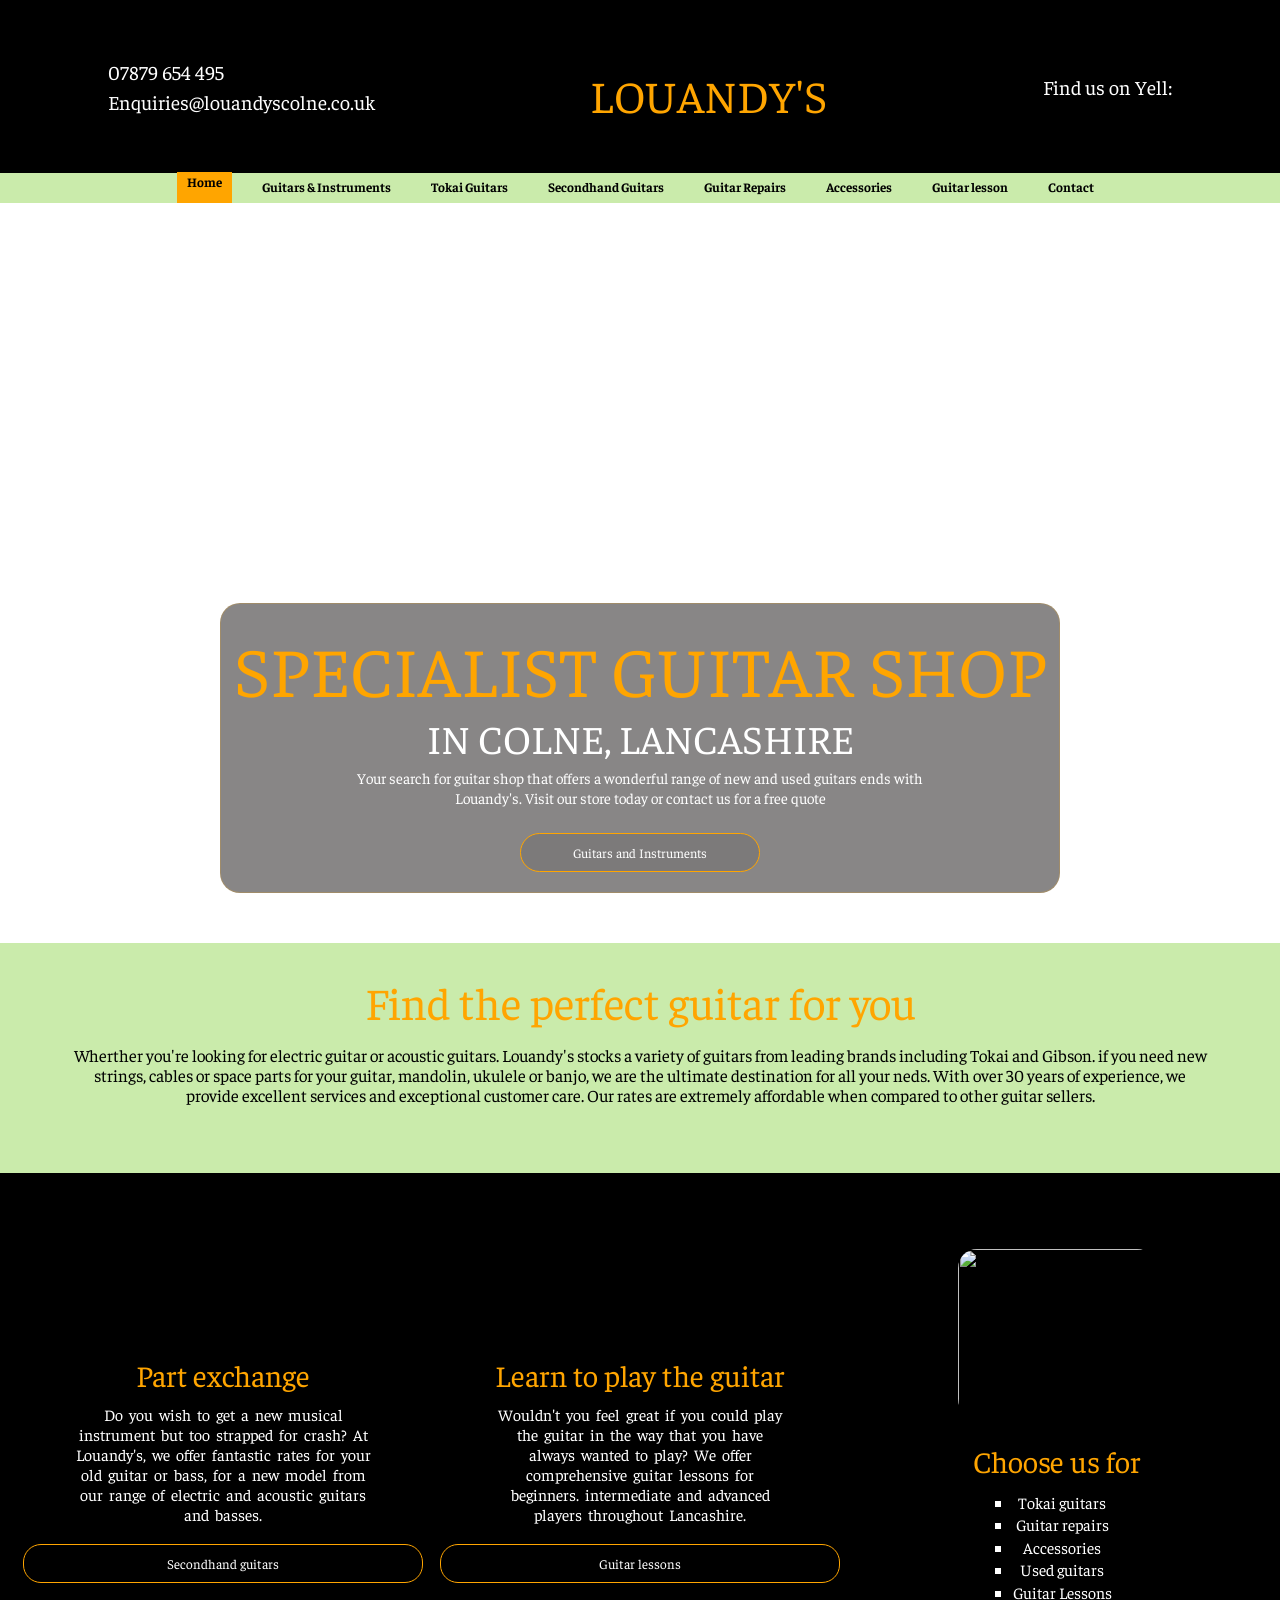
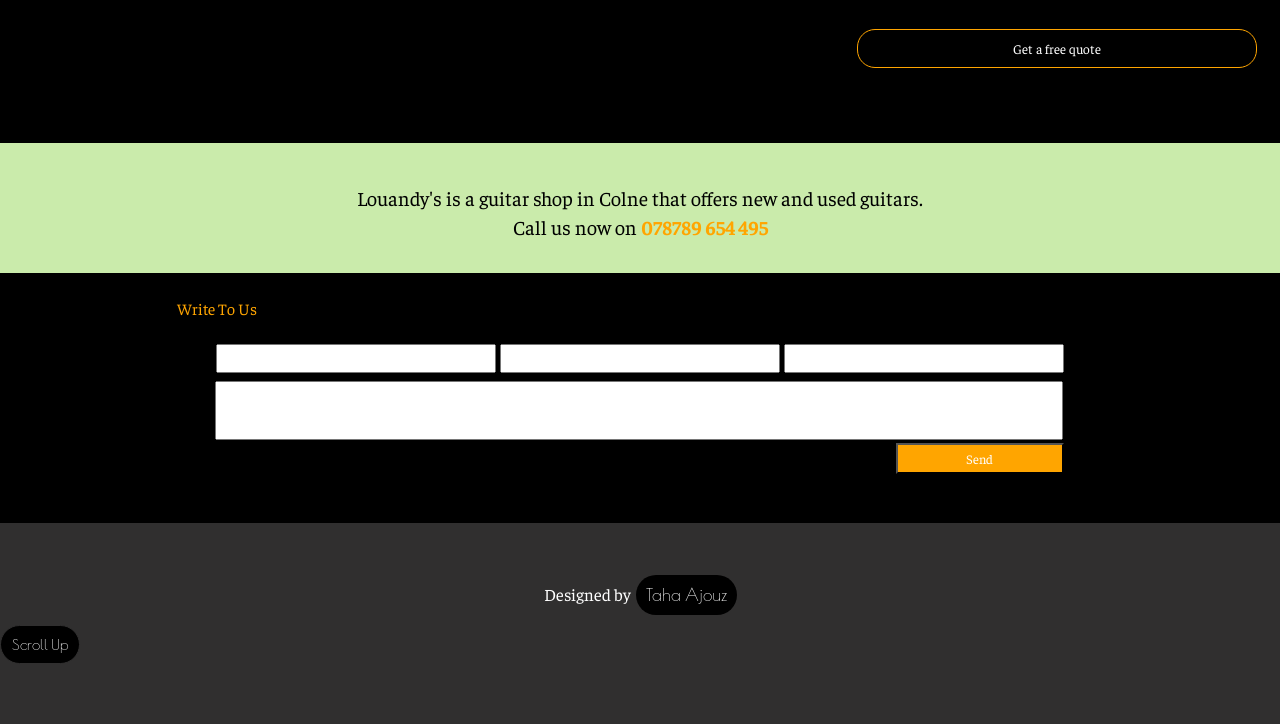
==== Music.html @ bfe5e217 "The main files" ====
<!DOCTYPE html>
<html lang="en">
  <head>
    <meta charset="UTF-8" />
    <meta name="viewport" content="width=device-width, initial-scale=1.0" />
    <title>Music Store</title>
    <link rel="stylesheet" href="Music.css" />
    <link rel="preconnect" href="https://fonts.googleapis.com" />
    <link rel="preconnect" href="https://fonts.gstatic.com" crossorigin />
    <link
      href="https://fonts.googleapis.com/css2?family=Poiret+One&display=swap"
      rel="stylesheet"
    />
    <link rel="preconnect" href="https://fonts.googleapis.com" />
    <link rel="preconnect" href="https://fonts.gstatic.com" crossorigin />
    <link
      href="https://fonts.googleapis.com/css2?family=Faustina:ital,wght@0,300..800;1,300..800&family=Poiret+One&display=swap"
      rel="stylesheet"
    />
    <link rel="preconnect" href="https://fonts.googleapis.com" />
    <link rel="preconnect" href="https://fonts.gstatic.com" crossorigin />
    <link
      href="https://fonts.googleapis.com/css2?family=Faustina:ital,wght@0,300..800;1,300..800&family=Poiret+One&family=Radley:ital@0;1&family=Tinos:ital,wght@0,400;0,700;1,400;1,700&display=swap"
      rel="stylesheet"
    />
    <link rel="preconnect" href="https://fonts.googleapis.com" />
    <link rel="preconnect" href="https://fonts.gstatic.com" crossorigin />
    <link
      href="https://fonts.googleapis.com/css2?family=Faustina:ital,wght@0,300..800;1,300..800&family=Inter:ital,opsz,wght@0,14..32,100..900;1,14..32,100..900&family=Poiret+One&family=Radley:ital@0;1&family=Tinos:ital,wght@0,400;0,700;1,400;1,700&display=swap"
      rel="stylesheet"
    />
    <link rel="preconnect" href="https://fonts.googleapis.com" />
    <link rel="preconnect" href="https://fonts.gstatic.com" crossorigin />
    <link
      href="https://fonts.googleapis.com/css2?family=Faustina:ital,wght@0,300..800;1,300..800&family=Inter:ital,opsz,wght@0,14..32,100..900;1,14..32,100..900&family=Poiret+One&family=Radley:ital@0;1&family=Roboto:ital,wght@0,100..900;1,100..900&family=Tinos:ital,wght@0,400;0,700;1,400;1,700&display=swap"
      rel="stylesheet"
    />
  </head>
  <body id="scroll">
    <header class="project">
      <div class="project__main">
        <p class="project__address">
          07879 654 495<span class="project__address--name"
            >Enquiries@louandyscolne.co.uk</span
          >
        </p>
        <p class="project__main--title">LOUANDY'S</p>
        <img src="Images/vector.jpg" alt="" class="project__imagetit" />

        <div class="project__boxyell">
          <p class="project__yell">Find us on Yell:</p>
          <img src="Images/yell1.jpg" alt="" class="project__imageyell" />
        </div>
      </div>
      <nav class="header">
        <ul class="header__list">
          <div class="header__list--home--color">
            <li class="header__list--home">
              <a href="http://" id="MAIN">Home</a>
            </li>
          </div>
          <li><a href="http://">Guitars & Instruments</a></li>
          <li><a href="http://">Tokai Guitars</a></li>
          <li><a href="http://">Secondhand Guitars</a></li>
          <li><a href="http://">Guitar Repairs</a></li>
          <li><a href="http://">Accessories</a></li>
          <li><a href="http://">Guitar lesson</a></li>
          <li><a href="http://">Contact</a></li>
        </ul>
      </nav>
    </header>
    <main>
      <section>
        <div class="main__details">
          <div class="main__details--back">
            <p class="main__details--tittle">SPECIALIST GUITAR SHOP</p>
            <p class="main__details--tittle2">IN COLNE, LANCASHIRE</p>
            <p class="main__text">
              Your search for guitar shop that offers a wonderful range of new
              and used guitars ends with Louandy's. Visit our store today or
              contact us for a free quote
            </p>
            <button class="main__button">Guitars and Instruments</button>
          </div>
        </div>

        <div class="desc">
          <p class="desc__tittle">Find the perfect guitar for you</p>
          <p class="desc__text">
            Wherther you're looking for electric guitar or acoustic guitars.
            Louandy's stocks a variety of guitars from leading brands including
            Tokai and Gibson. if you need new strings, cables or space parts for
            your guitar, mandolin, ukulele or banjo, we are the ultimate
            destination for all your neds. With over 30 years of experience, we
            provide excellent services and exceptional customer care. Our rates
            are extremely affordable when compared to other guitar sellers.
          </p>
        </div>
        <div class="info">
          <div class="info__cards">
            <div class="info__card1">
              <img src="Images/bb.avif" alt="" class="info__imageb" />
              <p class="info__title">Part exchange</p>
              <p class="info__text">
                Do you wish to get a new musical instrument but too strapped for
                crash? At Louandy's, we offer fantastic rates for your old
                guitar or bass, for a new model from our range of electric and
                acoustic guitars and basses.
              </p>
              <button>Secondhand guitars</button>
            </div>
            <div class="info__card2">
              <img src="Images/card1.png" alt="" class="info__image1" />
              <p class="info__title">Learn to play the guitar</p>
              <p class="info__text">
                Wouldn't you feel great if you could play the guitar in the way
                that you have always wanted to play? We offer comprehensive
                guitar lessons for beginners. intermediate and advanced players
                throughout Lancashire.
              </p>
              <button>Guitar lessons</button>
            </div>
            <div class="info__card3">
              <img src="Images/p.jpg" alt="" class="info__image2" />
              <p class="info__title3">Choose us for</p>
              <ul class="info__list">
                <li>Tokai guitars</li>
                <li>Guitar repairs</li>
                <li>Accessories</li>
                <li>Used guitars</li>
                <li>Guitar Lessons</li>
              </ul>
              <button class="card3but">Get a free quote</button>
            </div>
          </div>
        </div>
        <div class="desc2">
          <p class="desc__text2">
            Louandy's is a guitar shop in Colne that offers new and used
            guitars.<br />Call us now on
            <span class="desc__info2--num">078789 654 495</span>
          </p>
        </div>

        <div class="feedback">
          <p class="feedback__title">Write To Us</p>
          <div class="feedback__container">
            <div class="item input1"><input class="text1" /></div>
            <div class="item input2"><input class="text2" /></div>
            <div class="item input3"><input class="text3" /></div>
            <div class="input4"><input type="text" class="text4" /></div>
            <div class="item input5"><input type="submit" value="Send" /></div>
          </div>
        </div>
      </section>
      <div class="end">
        <footer class="designer">
          Designed by<b class="designer__name">Taha Ajouz</b><br />
          <a href="#scroll" class="scroll">Scroll Up</a>
        </footer>
      </div>
    </main>
  </body>
</html>
---- Music.css ----
* {
  margin: 0;
  padding: 0;
  box-sizing: border-box;
}

html,
body {

  scroll-behavior: smooth;
}

body {
  display: flex;
  flex-direction: column;
}

main {
  flex: 1; /* This pushes the footer down */
}

.project {
  background-color: black;
  color: white;
  width: 100%;
}

.project__main {
  display: flex;
  justify-content: space-around;
  padding: 50px 0px;
  align-items: center;
}
.project__address {
  font-size: 20px;
  font-family: 'Faustina', serif;
}

.project__address--name {
  display: block;
  font-size: 20px;
  margin-top: 5px;
  font-family: 'Faustina', serif;
}
.project__boxyell {
  position: relative;
}
.project__yell {
  font-size: 20px;
  font-family: 'Faustina', serif;
}
.project__imageyell {
  max-width: 50px;
  position: absolute;
  right: 0px;
  top: 20px;
  width: 100%;
}

.project__main--title {
  font-size: 45px;
  color: orange;
  margin-top: 1rem;
  margin-right: 0px;
  padding: 0px;
  font-family: 'Faustina', serif;
}

.header {
  background-color: rgb(202, 235, 171);
  height: 30px;
  width: 100%;
}
.header__list {
  display: flex;
  justify-content: center;
  flex-direction: row;
  gap: 20px;
  list-style-type: none;
  text-align: center;
  align-items: stretch;
}
.header__list li {
  display: flex;
  justify-content: center;
  padding: 5px 10px;
  color: black;
}
.header__list {
  font-size: 15px;
  font-weight: bolder;
  padding: 5px 0px;
  height: 30px;
  font-family: 'Faustina', serif;
  font-weight: 400px;
}

.header__list--home {
  background-color: orange;
  color: black !important ;
  height: 30px;
}
.header__list--home--color {
  margin-block: -5px;
}
.Home {
  margin-top: 4px;
  display: block;
}

.main__details {
  display: flex;
  justify-content: center;
  flex-direction: column;
  color: white;
  font-size: 15px;
  background-image: url(Images/maing1.jpeg);
  background-repeat: no-repeat;
  background-size: cover;
}
.main__details--back {
  background-color: rgba(31, 27, 27, 0.531);
  padding: 20px 0px;
  margin: 100px 430px;
  margin-top: 440px;
  border: 1px solid rgba(255, 166, 0, 0.205);
  border-radius: 20px;
  text-align: center;
}

.main__text {
  font-size: 15px;
  padding: 5px;
  margin: 0px 130px;
  line-height: 20px;
  font-family: 'Faustina', serif;
}
.main__button {
  border: 1px solid orange;
  background-color: hsla(0, 6%, 10%, 0.103);
  padding: 10px 40px;
  max-width: 240px;
  margin-top: 20px;
  color: white;
  cursor: pointer;
  border-radius: 20px;

  font-size: 13px;
}
.main__button:hover {
  background-color: orange;
}
.main__details--tittle {
  color: orange;
  font-size: 70px;
  font-family: 'Faustina', serif;
}

.main__details--tittle2 {
  font-size: 40px;
  font-family: 'Faustina', serif;
}

.desc {
  background-color: rgb(202, 235, 171);
  height: 230px;
  overflow: hidden;
}

.desc__tittle {
  color: orange;
  text-align: center;
  font-size: 45px;
  padding-top: 30px;
  margin-bottom: 5px;
  font-style: normal;
  font-family: 'Faustina', serif;
  font-weight: 400px;
}

.desc__text {
  text-align: center;
  padding: 10px 0px;
  margin: 0px 300px;
  font-size: 17px;
  line-height: 20px;
  font-family: 'Faustina', serif;
}
.project__imagetit {
  position: absolute;
  top: 0;
  width: 100%;
  max-width: 300px;
  margin-top: 20px;
  margin-left: 145px;
}

.info {
  background-color: black;
  height: 500px;
  display: flex;
  justify-content: center;
  align-items: center;
}
.info__cards {
  display: flex;
  justify-content: space-between;
  align-items: center;
  flex-direction: row;
  padding: 0px;
  gap: 0px;
  margin: 0px 0px;
}

.info__image1 {
  width: 200px;
  border: 1px solid;
  border-radius: 20px;
  max-height: 180px;
}
.info__image2 {
  width: 200px;
  border: 1px solid;
  border-radius: 20px;
  height: 171px;
}
.info__imageb {
  width: 200px;
  border: 1px solid;
  border-radius: 20px;
  max-height: 172.95px;
}
.info__imageb:hover {
  animation: shake 0.5s;
}
.info__image:hover {
  animation: shake 0.5s;
}
.info__image1:hover {
  animation: shake 0.5s;
}

.info__image2:hover {
  animation: shake 0.5s;
}
.info__text {
  color: white;
  margin: 0px 60px;
  text-align: center;
  word-spacing: 3px;
  line-height: 20px;
  font-family: 'Faustina', serif;
}

.info__card1 {
  display: flex;
  justify-content: center;
  align-items: center;
  flex-direction: column;
  width: 100%;
  gap: 10px;
  width: 417px;
}
.info__card2 {
  display: flex;
  justify-content: center;
  align-items: center;
  flex-direction: column;
  width: 100%;
  gap: 10px;
  width: 417px;
}

.info__card3 {
  display: flex;
  justify-content: center;
  align-items: center;
  flex-direction: column;
  gap: 10px;
  width: 417px;
  height: 419px;
}

.info__title {
  color: orange;
  text-align: center;
  margin-top: 10px;
  font-size: 30px;
  font-family: 'Faustina', serif;
}
.info__title3 {
  color: orange;
  text-align: center;
  margin-top: 13px;
  font-size: 30px;
  font-family: 'Faustina', serif;
}
.info__list li {
  color: white;
  padding: 0.15px px;
  text-align: center;
  list-style-type: square;
  line-height: 10.6px;
  font-family: 'Faustina', serif;
  margin-left: 10px;
  margin-bottom: 0px;
  margin-top: 5px;
}
ul {
  display: flex;
  justify-content: center;
  flex-direction: column;
  margin: 0px;
  padding: 2px;
  gap: 7px;
  line-height: 10px;
}
button {
  background-color: rgba(0, 0, 0, 0.411);
  border: 1px solid orange;
  color: white;
  width: 400px;
  padding: 10px;
  margin-top: 10px;
  border-radius: 18px;
  cursor: pointer;

  font-family: 'Faustina', serif;
}
button:hover {
  background-color: orange;
}
.card3but {
  margin-top: 20px;
}

.desc2 {
  background-color: rgb(202, 235, 171);
  height: 130px;
  overflow: hidden;
}

.desc__text2 {
  text-align: center;
  padding: 10px 0px;
  margin: 30px 0px;
  overflow: hidden;
  font-size: 20px;
  line-height: 29px;
  font-family: 'Faustina', serif;
}

.desc__info2--num {
  color: orange;
  font-weight: bold;
  font-style: normal;
}

.feedback {
  background-color: black;
  height: 250px;
}

.feedback__title {
  color: orange;
}

.feedback__container {
  display: grid;
  grid-gap: 0px;
  justify-content: center;
  gap: 1px;
}

.item {
  border: 1px solid;
}

.input4 {
  grid-row-start: 2;
  grid-column-start: 1;
  grid-column-end: 4;
  margin-top: 5px;
}
.text4 {
  width: 849px;
  padding: 20px;
}
.text1,
.text2,
.text3 {
  width: 280px;
  padding: 5px;
}
.input5 {
  grid-column-start: 3;
  justify-self: end;
}
input[type='submit'] {
  width: 168.5px;
  background-color: orange;
  color: white;
  padding: 5px 0px;
  font-size: 13px;
  margin-left: 13px;
  font-family: 'Faustina', serif;
  cursor: pointer;
}

.feedback__title {
  padding: 25px 23px;
  text-align: center;
  margin-right: 846px;
  margin-bottom: 0px;
  font-family: 'Faustina', serif;
}

.end {
  background-color: rgb(48, 47, 47);

  height: 100%;
  overflow: hidden;
}

.designer {
  color: white;
  text-align: center;
  padding: 60px 0px;
  font-size: 17px;
  font-family: 'Faustina', serif;
}
.designer__name {
  background-color: black;
  margin-left: 5px;
  border-radius: 20px;
  padding: 10px;
  color: white;
  font-family: 'Poiret One', sans-serif;
  font-weight: lighter;
}

.designer__name:hover {
  background-color: orange;
  color: black;
}

a {
  text-decoration: none;
  color: black;
}

a:hover {
  color: orange;
  animation: shake 0.5s;
}

#MAIN:hover {
  color: black;
}
@keyframes shake {
  0% {
    transform: translateX(0);
  }
  25% {
    transform: translateX(-5px);
  }
  50% {
    transform: translateX(5px);
  }
  75% {
    transform: translateX(-5px);
  }
  100% {
    transform: translateX(0);
  }
}

#MAIN:hover {
  animation: shake 0.5s;
}
.scroll {
  text-align: center;
  border: 1px solid rgb(48, 47, 47) !important;
  width: 80px;
  display: block;
  justify-self: center;
  margin-top: 20px;
  font-size: 15px;
  padding: 10px;
  font-family: 'Poiret One', sans-serif;
  background-color: black;
  cursor: pointer;
  color: white;
  border-radius: 20px;
}
.scroll:hover {
  animation: shakescroll 0.5s;
  color: black;
  background-color: orange;
}
@keyframes shakescroll {
  0% {
    transform: translateX(0);
  }
  25% {
    transform: translateX(-5px);
  }
  50% {
    transform: translateX(5px);
  }
  75% {
    transform: translateX(-5px);
  }
  100% {
    transform: translateX(0);
  }
}
/* 
/* Extra large devices (large desktops, 1280px and smaller) */
@media (max-width: 1280px) {
  .info__cards {
    flex-direction: row;
    display: flex;
    gap: 0px;
    padding: 25px;
  }
  .info {
    height: 100%;
    width: 100%;
    padding: 10px 40px;
    overflow: hidden;
  }

  .main__details--back {
    margin: 0px 220px;
    background-color: rgba(31, 27, 27, 0.531);
    margin-top: 400px;
    margin-bottom: 50px;
  }
  button {
    width: 400px;
  }
  .desc__text {
    margin: 0px 68px;
  }
  .header__list {
    font-size: 13px;
  }
  .info__card3 {
    height: 500px;
  }
  .feedback__container {
    gap: 2px;
  }
  .text4 {
    width: 848px;
  }
  .header__list {
    padding: 4px 0px;
  }
  .header__list--home {
    height: 31px;
    margin-block: 0px;
  }
  #MAIN {
    margin-block: 0px;
  }
}

/* Large devices (desktops, 992px and up) */
@media (min-width: 992px) and (max-width: 1199.98px) {
  .info__cards {
    flex-direction: row;
    display: flex;
    gap: 20px;
    padding: 25px;
  }
  .info {
    height: 100%;
    width: 100%;
    padding: 10px 40px;
    overflow: hidden;
  }
  button {
    width: 300px;
  }
  .info__card1 {
    width: 300px;
    gap: 4px;
  }
  .info__card2 {
    width: 300px;
    gap: 4px;
  }

  .info__card3 {
    width: 300px;
  }
  .info__list li {
    margin: 1px 0px;
  }
  .info__text {
    margin: 0px 0px;
  }

  .card3but {
    margin-top: 12px;
  }

  ul {
    gap: 8px;
  }
  .desc {
    height: 218px;
    margin-top: -150px;
  }
  .desc__text {
    margin: 17px 38px;
    font-size: 15px;
  }
  .desc__tittle {
    font-size: 29px;
  }
  .main__details--back {
    margin: 218px 147px;
    margin-top: 317px;
  }
  .main__details--tittle {
    font-size: 50px;
  }
  .header__list {
    font-size: 11px;
    gap: 8px;
  }
}

/* Medium devices (tablets, 768px and up) */
@media (min-width: 768px) and (max-width: 991.98px) {
  .header__list {
    font-size: 8px;
  }
  .text1,
  .text2,
  .text3 {
    width: 220px;
  }
  .text4 {
    width: 665px;
  }
  .main__details--back {
    margin: 0px 20px;
    background-color: rgba(31, 27, 27, 0.531);
    margin-top: 400px;
    margin-bottom: 50px;
  }

  .main__details--tittle {
    font-size: 50px;
  }
  .main__details--tittle2 {
    font-size: 30px;
  }
  .feedback__title {
    margin-right: 630px;
  }
  .feedback__container {
    gap: 0px;
    margin: 0px;
    padding: 0px 190px;
  }
  .info__cards {
    flex-direction: row;
    display: flex;
    gap: 0px;
    padding: 65px 0px;
  }
  .info {
    height: 100%;
    width: 100%;
    padding: 5px 40px;
    overflow: hidden;
  }
  button {
    width: 226px;
  }
  .info__card1,
  .info__card2 {
    width: 250px;
    height: 0px;
    gap: 8px;
  }
  .info__card3 {
    max-width: 250px;
    gap: 8px;
    height: auto;
  }
  .info__text {
    font-size: 12px;
    margin: 0px 25px;
  }
  .info__title {
    font-size: 25px;
  }
  .desc__text {
    margin: 0px 50px;
  }
  .desc__tittle {
    font-size: 35px;
  }
  .info__list {
    font-size: 12px;
  }
  .desc__text2 {
    font-size: 17px;
  }
  .info__image {
    width: 160px;
    height: 140px;
  }

  .info__list {
    padding: 0px;
    margin-bottom: 10px;
  }
  button {
    font-size: 13px;
  }
  .header__list {
    gap: 0px;
    font-size: 8px;
    padding: 8px 0px;
  }
  li {
    margin-top: -3px;
  }

  .project__main--title {
    font-size: 35px;
  }

  .project__address--name {
    font-size: 14px;
  }
  .project__address {
    font-size: 20px;
  }
  .project__yell {
    font-size: 15px;
  }
  .project__main {
    padding: 30px 0px;
  }
  .project__imagetit {
    margin-right: 60px;
    max-width: 230px;
  }
  .header {
    padding: 0px 0px;
    height: 25px;
  }
  .header__list--home {
    height: 25px;
    margin-block: -8px;
  }
  .header__list--home--color {
    margin-block: 0px;
  }
}

/* Small devices (landscape phones, 576px and up) */
@media (min-width: 576px) and (max-width: 767.98px) {
  .header__list {
    font-size: 10px;
  }
  .text1,
  .text2,
  .text3 {
    width: 150px;
  }
  .text4 {
    width: 465px;
    padding: 29px;
  }
  .main__details--back {
    margin: 0px 20px;
    background-color: rgba(31, 27, 27, 0.531);
    margin-top: 300px;
    margin-bottom: 50px;
  }

  .main__details--tittle {
    font-size: 40px;
  }
  .main__details--tittle2 {
    font-size: 30px;
  }
  .main__details {
    margin: 0px 0px;
  }
  .feedback__title {
    margin-right: 440px;
  }
  .feedback__container {
    gap: 5px;
    margin: 0px 0px;
    padding: 5px 0px;
    width: 100%;
    justify-self: center;
  }
  .header__list {
    font-size: 3px;
  }
  .info__cards {
    flex-direction: column;
    gap: 20px;
  }
  input[type='submit'] {
    width: 151px;
    margin: 5px 0px;
    justify-self: end;
  }
  .desc__text2 {
    font-size: 16px;
  }
  .desc__text {
    font-size: 13px;
    margin: 0px 17px;
  }
  .desc__tittle {
    font-size: 28px;
  }
  .main__text {
    font-size: 11px;
    margin: 0px 10px;
  }
  .header__list {
    font-size: 8px;
    gap: 0px;
  }
  .project__address--name {
    font-size: 13px;
  }
  .project__address {
    font-size: 17px;
  }
  .project__main--title {
    font-size: 30px;
  }
  .project__imagetit {
    width: 200px;
    margin-right: 90px;
    margin-top: 40px;
  }
  .project__yell {
    font-size: 17px;
  }
  .header {
    height: 20px;
  }

  .header__list--home {
    height: 20px;
  }

  .designer {
    font-size: 15px;
  }
  .designer__name {
    font-size: 18px;
  }
}

/* Extra small devices (phones, less than 576px) */
@media (max-width: 575.98px) {
  .text1,
  .text2,
  .text3 {
    width: 100px;
    padding: 2px;
  }
  .text4 {
    width: 304px;
    padding: 12px;
  }
  .feedback__container {
    gap: 0px;
    margin: 0px 0px;
    padding: 0px 0px;
    width: 100%;
    justify-self: center;
  }
  input[type='submit'] {
    width: 101px;
    margin: 5px 0px;
    justify-self: end;
    padding: 2px 0px;
  }
  .feedback__title {
    margin-right: 290px;
    font-size: 12px;
  }
  .info__cards {
    flex-direction: column;
    gap: 55px;
  }
  .desc {
    margin-bottom: -70px;
    padding: 0px;
    margin-top: -2px;
  }
  .desc__tittle {
    font-size: 18px;
    margin-bottom: 0px;
    margin-top: -8px;
  }
  .desc__text {
    font-size: 8px;
    margin: 0px 53px;
    line-height: 12px;
  }
  .desc__text2 {
    font-size: 9px;
    line-height: 16px;
  }
  .main__details--tittle {
    font-size: 20px;
  }
  .main__text {
    margin-left: 55px;
    margin-right: 55px;
    font-size: 7px;
    padding: 0px;
    line-height: 10px;
    margin-top: 10px;
    margin-bottom: 10px;
  }
  .main__details--tittle2 {
    font-size: 16px;
  }
  .main__details--back {
    margin: 250px 29px;
    margin-bottom: 22px;
    padding: 25px;
  }

  button {
    width: fit-content;
    font-size: 8px;
  }

  .project__address--name {
    font-size: 1px;
  }
  .project__imagetit {
    width: 20px;
  }
  .main__button {
    margin-top: 8px;
    width: fit-content;
  }
  .header {
    height: 15px;
  }
  .header__list {
    font-size: 4px;
    gap: 0px;
    margin-bottom: -10px;
    padding: 0px 0px;
  }

  .header__list--home {
    height: 15px;
    margin-block: -10px;
  }
  .info__card3 {
    height: 100%;
    gap: 0px;
  }
  li {
    padding: 1px;
  }
  .info__card1 {
    gap: 3px;
  }

  .info__image1,
  .info__image2,
  .info__imageb {
    width: 150px;
    height: auto;
  }
  .desc2 {
    height: 96px;
    padding-bottom: 0px;
  }
  .desc__text2 {
    margin-top: 20px;
  }
  .info__text {
    font-size: 0.6rem;
    line-height: 15px;
  }
  .info__list {
    font-size: 0.8rem;
    gap: 2px;
  }
  .main__button {
    font-size: 8px;
  }

  button {
    width: 190px;
  }
  .designer {
    font-size: 14px;
  }
  .designer__name {
    font-size: 17px;
  }
  .scroll {
    font-size: 15px;
  }
  .project__main--title {
    font-size: 15px;
  }
  .project__address {
    font-size: 7px;
  }
  .project__address--name {
    font-size: 7px;
  }
  .project__main {
    padding: 19px 0px;
  }
  .project__imageyell {
    width: 19px;
    margin-top: -7px;
  }
  .project__yell {
    font-size: 8px;
  }
  .project__imagetit {
    width: 109px;
    margin-right: 109px;
    margin-bottom: 2230px;
  }
  .header__list li {
    padding: 3px 5px;
  }
  .header__list--home--color {
    margin-block: 10px;
  }
  .Home {
    margin: 0px 0px;
  }
  .feedback__title {
    padding: 20px 0px;
    margin-right: 270px;
  }
  .feedback__container {
    padding: 0px 0px;
  }
  .feedback {
    height: 200px;
  }

  .designer__name {
    font-size: 15px;
  }
  .designer {
    font-size: 12px;
  }
  .scroll {
    font-size: 13px;
  }
  #MAIN {
    margin-block: 0px;
  }
}

@media (min-width: 900px) and (max-width: 950px) and (min-height: 1300px) and (max-height: 1400px) {
  /* Styles for Surface Pro 7 in portrait */
  .header__list {
    font-size: 10px;
    padding: 6px 0px;
  }
  #MAIN {
    margin-block: 0px;
  }
  .header__list--home {
    margin-block: -6px;
  }
  .main__details--back {
    margin-left: 200px;
    margin-right: 200px;
  }
  .main__details--tittle {
    font-size: 40px;
  }
  .main__text {
    margin: 10px 10px;
  }
  .main__button {
    font-size: 12px;
  }
}

@media (min-width: 910px) and (max-width: 920px) and (min-height: 412px) and (max-height: 415px) {
  .main__details--back {
    margin-right: 200px;
    margin-left: 200px;
  }
  .main__details--tittle {
    font-size: 35px;
  }
  .main__text {
    margin: 10px 19px;
  }
  .main__button {
    font-size: 10px;
  }
}
@media (min-width: 882px) and (max-width: 8810px) and (min-height: 344px) and (max-height: 350px) {
  .main__text {
    margin: 0px 80px;
    font-size: 11px;
  }
  .main__details--back {
    margin-left: 200px;
    margin-right: 200px;
  }
  .main__details--tittle {
    font-size: 36px;
  }
  .main__details--tittle2 {
    font-size: 24px;
  }
  .main__button {
    font-size: 10px;
  }
  .header__list {
    padding: 5px 0px;
  }
  .desc__text {
    font-size: 10px;
    margin: 0px 155px;
  }
  .header__list--home {
    margin-block: -5px;
  }
  #MAIN {
    margin-block: -2px;
  }
}
@media (min-width: 829px) and (max-width: 830px) {
  .main__text {
    margin-left: 25px;
    margin-right: 25px;
    font-size: 10px;
  }
  .main__details--back {
    margin-left: 155px;
    margin-right: 155px;
  }
  .main__details--tittle {
    font-size: 36px;
  }
  .main__button {
    font-size: 10px;
  }
  .header__list {
    padding: 5px 0px;
  }
  .header__list--home {
    margin-block: -5px;
  }
  #MAIN {
    margin-block: -2px;
  }
  .desc__text {
    font-size: 13px;
  }
  .desc__tittle {
    font-size: 23px;
  }
}

@media (min-width: 540px) and (max-width: 545px) {
  .header__list {
    font-size: 6px;
  }
  .main__details--back {
    margin-right: 100px;
    margin-left: 100px;
  }
  .main__details--tittle {
    font-size: 23px;
    margin-bottom: 3px;
  }
  .text1,
  .text2,
  .text3 {
    width: 143px;
  }
  .text4 {
    width: 435px;
  }
  .feedback__title {
    margin-right: 418px;
  }
  .desc__text2 {
    font-size: 13px;
  }
}
@media screen and (min-width: 1366px) and (max-width: 1366px) and (min-height: 1024px) {
  .main__details--tittle {
    font-size: medium;
  }
}
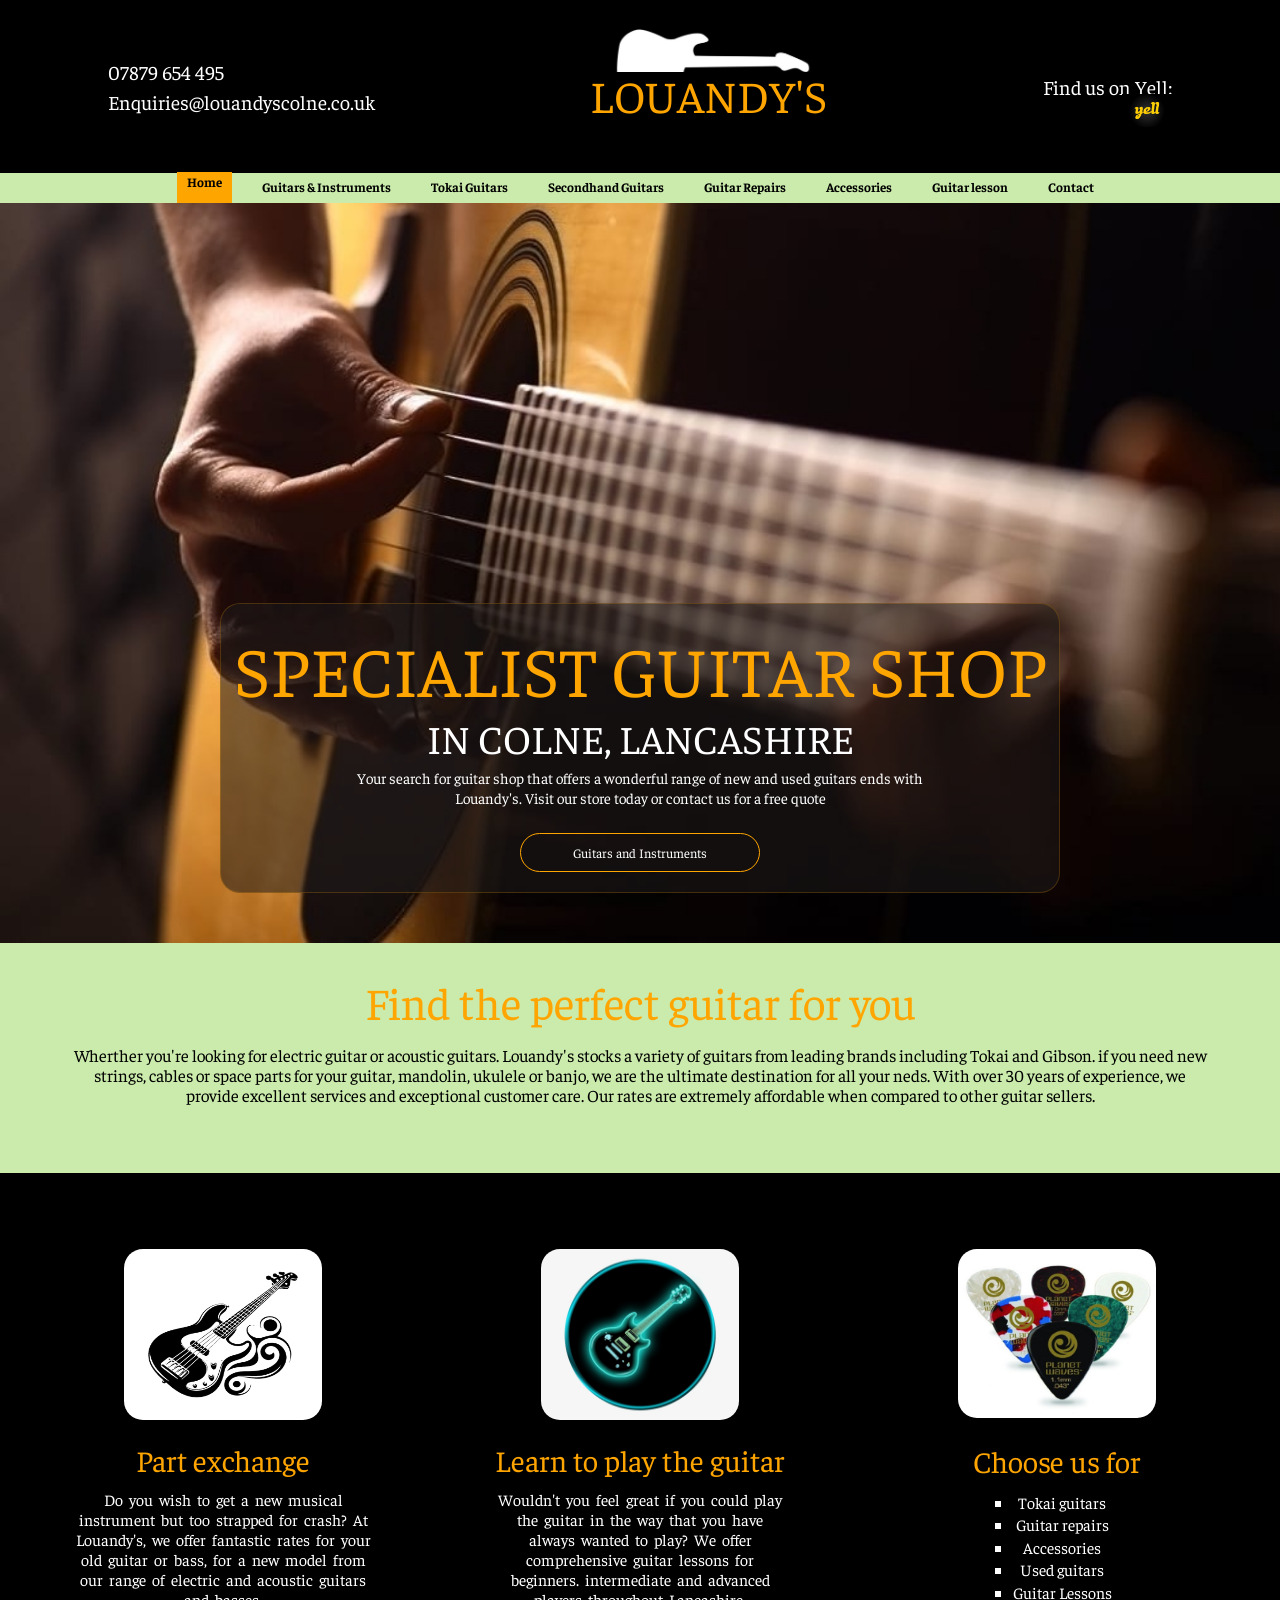
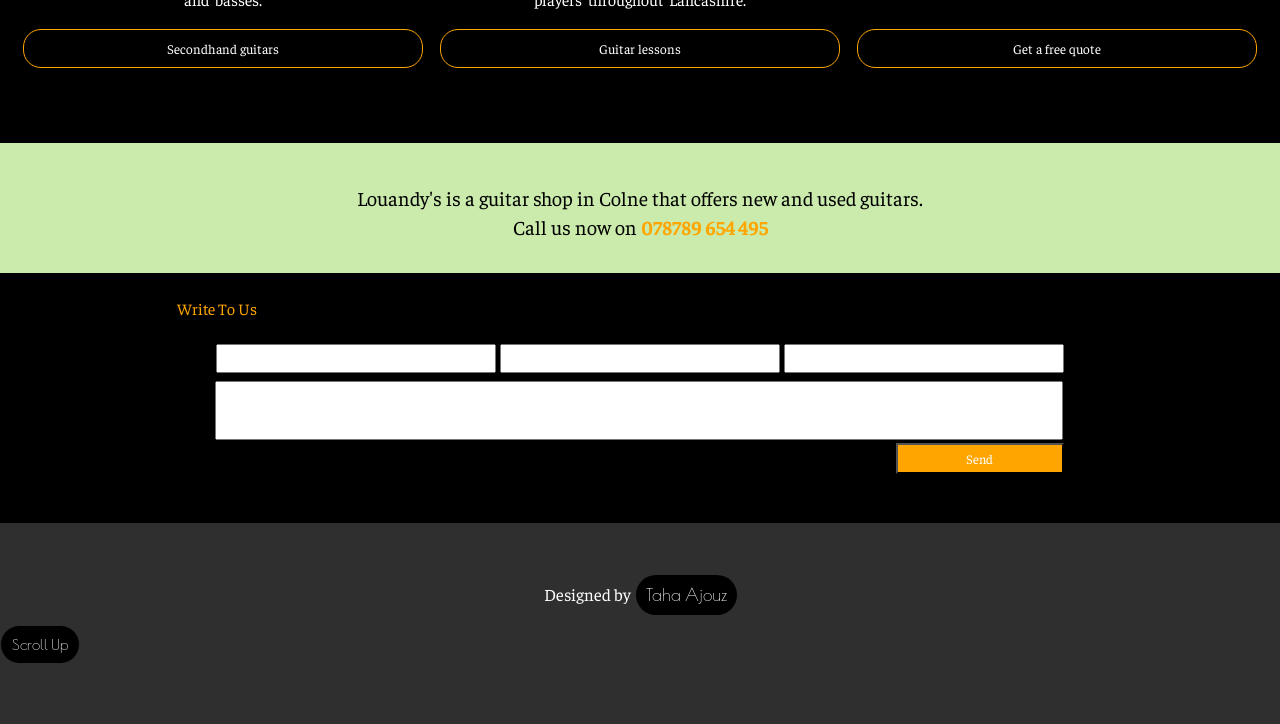
==== commit 47a6c0ed: "Adding pics and modifying some code in html and css" ====
--- a/Music.html
+++ b/Music.html
@@ -44,12 +44,13 @@
             >Enquiries@louandyscolne.co.uk</span
           >
         </p>
+        <img src="electric-guitar-it-is-white-icon-vector.jpg" alt="" class="project__imagetit" />
         <p class="project__main--title">LOUANDY'S</p>
-        <img src="Images/vector.jpg" alt="" class="project__imagetit" />
+  
 
         <div class="project__boxyell">
           <p class="project__yell">Find us on Yell:</p>
-          <img src="Images/yell1.jpg" alt="" class="project__imageyell" />
+          <img src="yell1.jpg" alt="" class="project__imageyell" />
         </div>
       </div>
       <nav class="header">
@@ -99,7 +100,7 @@
         <div class="info">
           <div class="info__cards">
             <div class="info__card1">
-              <img src="Images/bb.avif" alt="" class="info__imageb" />
+              <img src="bass.jpg" alt="" class="info__imageb" />
               <p class="info__title">Part exchange</p>
               <p class="info__text">
                 Do you wish to get a new musical instrument but too strapped for
@@ -110,7 +111,7 @@
               <button>Secondhand guitars</button>
             </div>
             <div class="info__card2">
-              <img src="Images/card1.png" alt="" class="info__image1" />
+              <img src="guitar.png" alt="" class="info__image1" />
               <p class="info__title">Learn to play the guitar</p>
               <p class="info__text">
                 Wouldn't you feel great if you could play the guitar in the way
@@ -121,7 +122,7 @@
               <button>Guitar lessons</button>
             </div>
             <div class="info__card3">
-              <img src="Images/p.jpg" alt="" class="info__image2" />
+              <img src="picks.jpg" alt="" class="info__image2" />
               <p class="info__title3">Choose us for</p>
               <ul class="info__list">
                 <li>Tokai guitars</li>
--- a/Music.css
+++ b/Music.css
@@ -6,7 +6,6 @@
 
 html,
 body {
-
   scroll-behavior: smooth;
 }
 
@@ -114,7 +113,7 @@
   flex-direction: column;
   color: white;
   font-size: 15px;
-  background-image: url(Images/maing1.jpeg);
+  background-image: url(Guii.jpeg);
   background-repeat: no-repeat;
   background-size: cover;
 }
@@ -188,9 +187,9 @@
 }
 .project__imagetit {
   position: absolute;
-  top: 0;
+  top: 1%;
   width: 100%;
-  max-width: 300px;
+  max-width: 230px;
   margin-top: 20px;
   margin-left: 145px;
 }
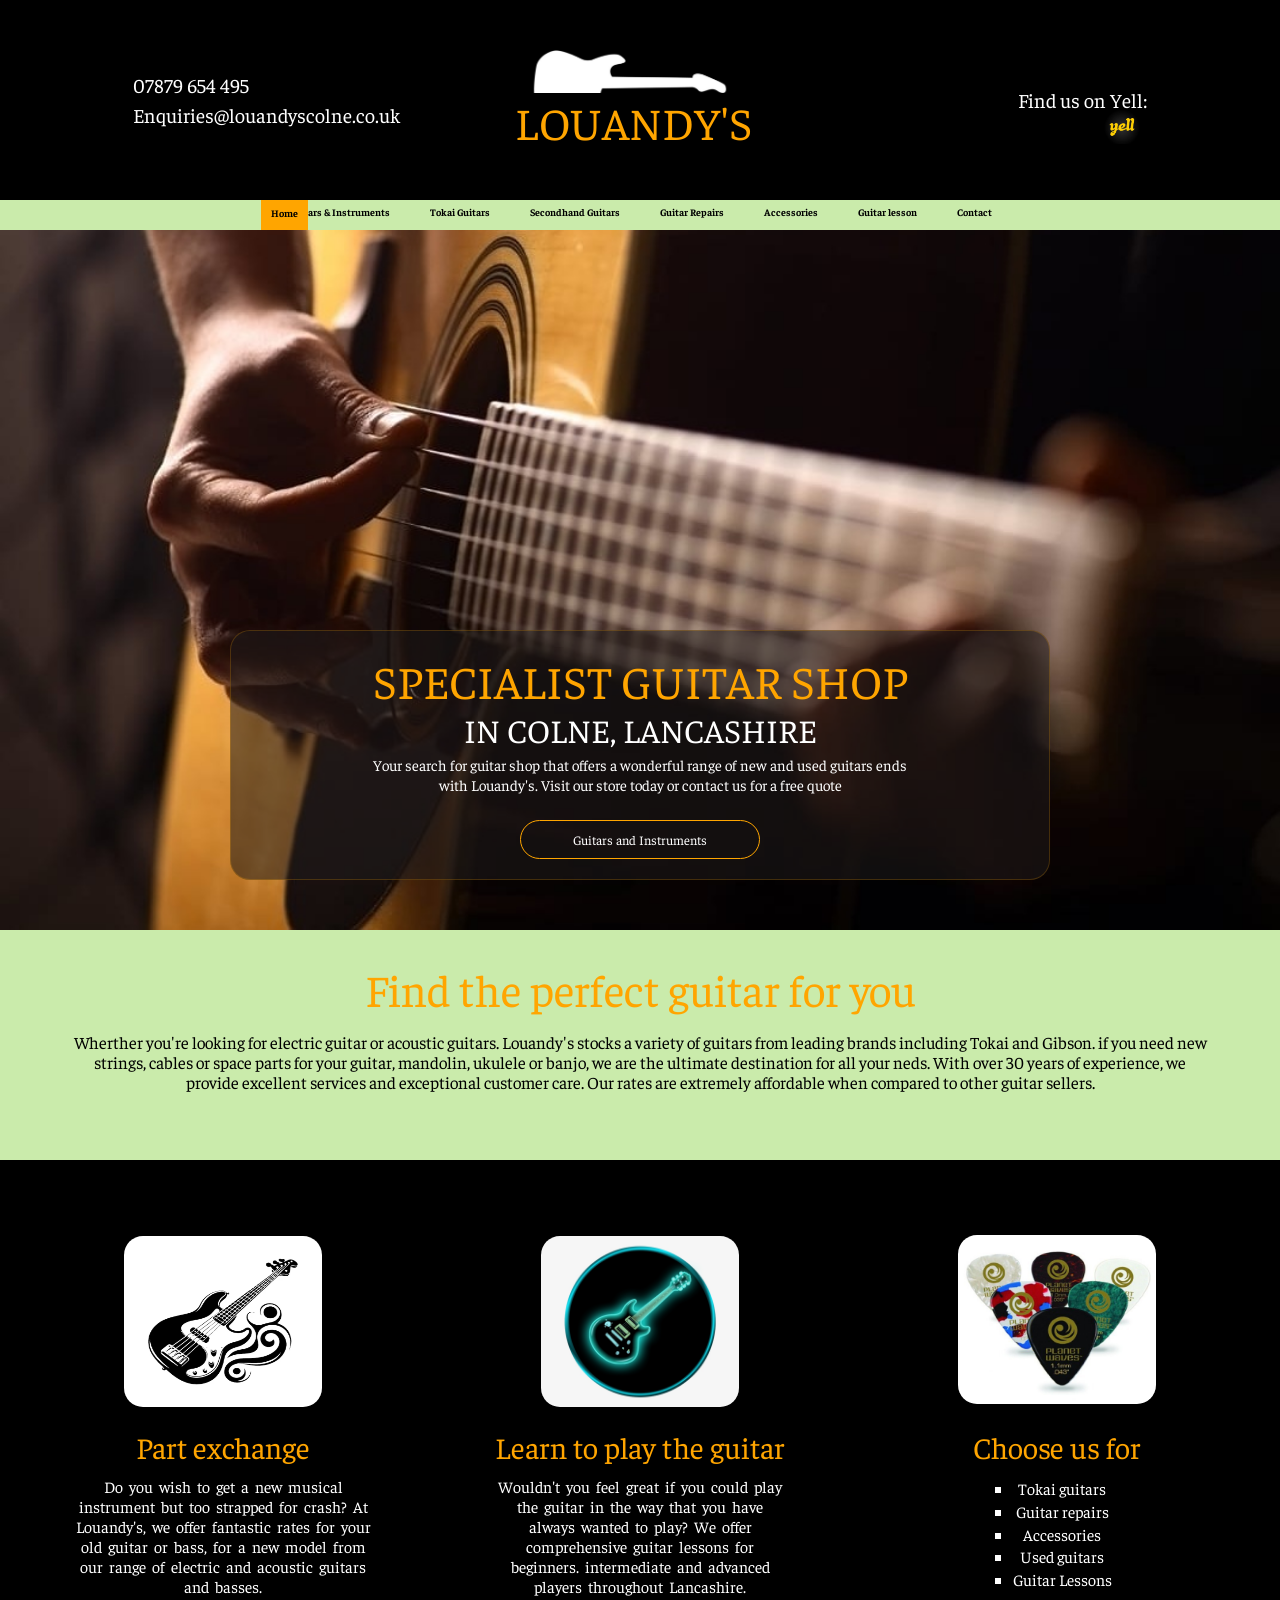
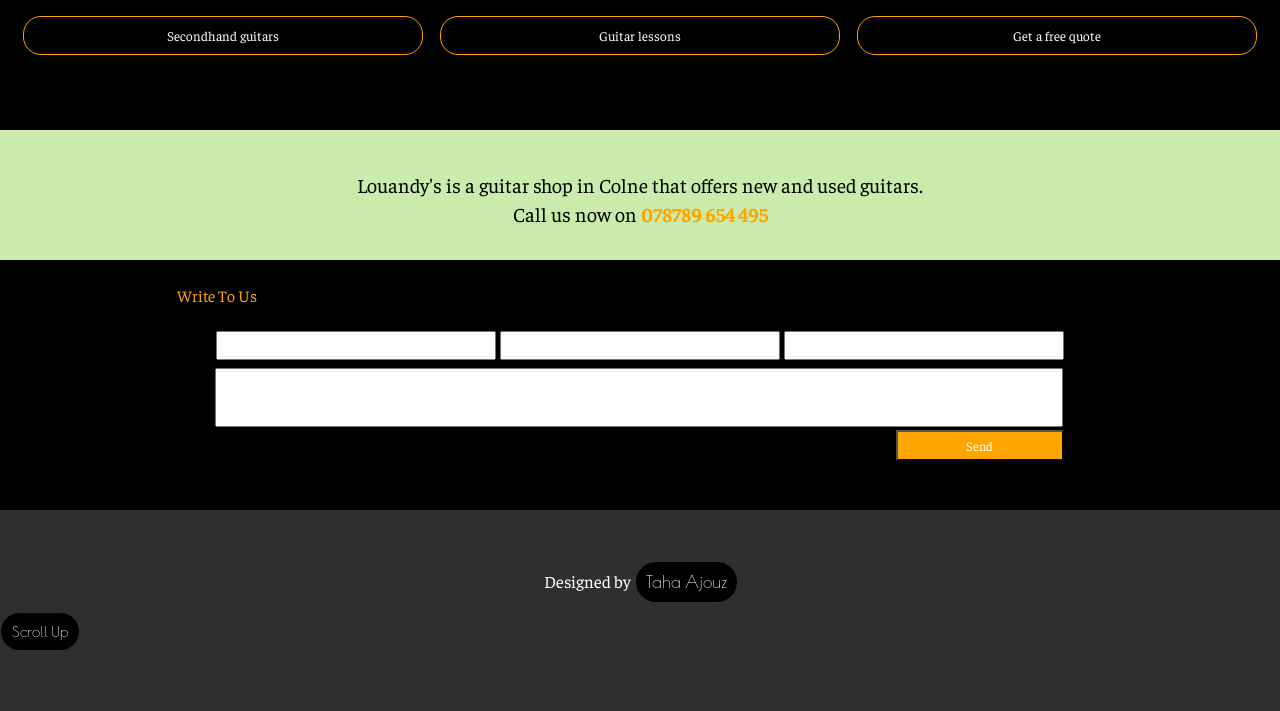
==== commit e01968a0: "Adjusted the media querry code to a cleaner one for later responsivness" ====
--- a/Music.html
+++ b/Music.html
@@ -44,9 +44,14 @@
             >Enquiries@louandyscolne.co.uk</span
           >
         </p>
-        <img src="electric-guitar-it-is-white-icon-vector.jpg" alt="" class="project__imagetit" />
-        <p class="project__main--title">LOUANDY'S</p>
-  
+        <div class="project__contfirst">
+          <img
+            src="electric-guitar-it-is-white-icon-vector.jpg"
+            alt=""
+            class="project__imagetit"
+          />
+          <p class="project__main--title">LOUANDY'S</p>
+        </div>
 
         <div class="project__boxyell">
           <p class="project__yell">Find us on Yell:</p>
@@ -56,7 +61,7 @@
       <nav class="header">
         <ul class="header__list">
           <div class="header__list--home--color">
-            <li class="header__list--home">
+            <li>
               <a href="http://" id="MAIN">Home</a>
             </li>
           </div>
--- a/Music.css
+++ b/Music.css
@@ -9,19 +9,9 @@
   scroll-behavior: smooth;
 }
 
-body {
-  display: flex;
-  flex-direction: column;
-}
-
-main {
-  flex: 1; /* This pushes the footer down */
-}
-
 .project {
   background-color: black;
   color: white;
-  width: 100%;
 }
 
 .project__main {
@@ -40,6 +30,7 @@
   font-size: 20px;
   margin-top: 5px;
   font-family: 'Faustina', serif;
+  width: 0px;
 }
 .project__boxyell {
   position: relative;
@@ -52,23 +43,19 @@
   max-width: 50px;
   position: absolute;
   right: 0px;
-  top: 20px;
+  top: 23px;
   width: 100%;
 }
 
 .project__main--title {
   font-size: 45px;
   color: orange;
-  margin-top: 1rem;
-  margin-right: 0px;
-  padding: 0px;
   font-family: 'Faustina', serif;
 }
 
 .header {
   background-color: rgb(202, 235, 171);
   height: 30px;
-  width: 100%;
 }
 .header__list {
   display: flex;
@@ -78,11 +65,12 @@
   list-style-type: none;
   text-align: center;
   align-items: stretch;
+  position: relative;
 }
 .header__list li {
   display: flex;
   justify-content: center;
-  padding: 5px 10px;
+  padding: 3px 10px;
   color: black;
 }
 .header__list {
@@ -94,17 +82,18 @@
   font-weight: 400px;
 }
 
-.header__list--home {
+.header__list--home--color {
+  display: block;
   background-color: orange;
-  color: black !important ;
   height: 30px;
-}
-.header__list--home--color {
-  margin-block: -5px;
-}
-.Home {
-  margin-top: 4px;
-  display: block;
+  position: absolute;
+  bottom: 0%;
+  top: 0%;
+  left: 20.4%;
+}
+
+#MAIN {
+  margin-top: 5px;
 }
 
 .main__details {
@@ -186,12 +175,15 @@
   font-family: 'Faustina', serif;
 }
 .project__imagetit {
-  position: absolute;
-  top: 1%;
   width: 100%;
   max-width: 230px;
-  margin-top: 20px;
-  margin-left: 145px;
+  margin-top: 0px;
+  margin-left: 0px;
+}
+.project__contfirst {
+  display: flex;
+  flex-direction: column;
+  justify-content: center;
 }
 
 .info {
@@ -456,6 +448,7 @@
 #MAIN:hover {
   color: black;
 }
+
 @keyframes shake {
   0% {
     transform: translateX(0);
@@ -514,9 +507,10 @@
     transform: translateX(0);
   }
 }
-/* 
-/* Extra large devices (large desktops, 1280px and smaller) */
-@media (max-width: 1280px) {
+
+
+/* Large desktops */
+@media (min-width: 1200px) and (max-width: 1599px) {
   .info__cards {
     flex-direction: row;
     display: flex;
@@ -531,11 +525,17 @@
   }
 
   .main__details--back {
-    margin: 0px 220px;
+    margin: 0px 230px;
     background-color: rgba(31, 27, 27, 0.531);
     margin-top: 400px;
     margin-bottom: 50px;
   }
+  .main__details--tittle {
+    font-size: 46px;
+  }
+  .main__details--tittle2 {
+    font-size: 33px;
+  }
   button {
     width: 400px;
   }
@@ -543,7 +543,7 @@
     margin: 0px 68px;
   }
   .header__list {
-    font-size: 13px;
+    font-size: 10px;
   }
   .info__card3 {
     height: 500px;
@@ -559,15 +559,15 @@
   }
   .header__list--home {
     height: 31px;
-    margin-block: 0px;
+    margin-block: 1px;
   }
   #MAIN {
-    margin-block: 0px;
-  }
-}
-
-/* Large devices (desktops, 992px and up) */
-@media (min-width: 992px) and (max-width: 1199.98px) {
+    margin-block: 5px;
+  }
+}
+
+/* Medium desktops and laptops */
+@media (min-width: 992px) and (max-width: 1199px) {
   .info__cards {
     flex-direction: row;
     display: flex;
@@ -583,6 +583,24 @@
   button {
     width: 300px;
   }
+  .main__details--tittle2 {
+    font-size: 30px;
+  }
+  .project__imagetit {
+    width: 129px;
+    margin-left: 79px;
+    top: 4.5%;
+  }
+  .project__yell {
+    font-size: 13px;
+  }
+  .project__imageyell {
+    max-width: 36px;
+    top: 16px;
+  }
+  .project__main--title {
+    font-size: 27px;
+  }
   .info__card1 {
     width: 300px;
     gap: 4px;
@@ -600,12 +618,18 @@
   }
   .info__text {
     margin: 0px 0px;
+    font-size: 10px;
   }
 
   .card3but {
     margin-top: 12px;
   }
-
+  .project__address {
+    font-size: 13px;
+  }
+  .project__address--name {
+    font-size: 13px;
+  }
   ul {
     gap: 8px;
   }
@@ -614,27 +638,32 @@
     margin-top: -150px;
   }
   .desc__text {
-    margin: 17px 38px;
+    margin: 17px 135px;
     font-size: 15px;
   }
   .desc__tittle {
     font-size: 29px;
   }
   .main__details--back {
-    margin: 218px 147px;
+    margin: 218px 217px;
     margin-top: 317px;
   }
+  .main__text {
+    font-size: 10px;
+  }
   .main__details--tittle {
-    font-size: 50px;
+    font-size: 40px;
   }
   .header__list {
-    font-size: 11px;
+    font-size: 8px;
     gap: 8px;
   }
-}
-
-/* Medium devices (tablets, 768px and up) */
-@media (min-width: 768px) and (max-width: 991.98px) {
+  .header {
+    height: 26px;
+  }
+}
+/* Tablets (landscape) */
+@media (min-width: 768px) and (max-width: 991px) {
   .header__list {
     font-size: 8px;
   }
@@ -647,7 +676,7 @@
     width: 665px;
   }
   .main__details--back {
-    margin: 0px 20px;
+    margin: 0px 100px;
     background-color: rgba(31, 27, 27, 0.531);
     margin-top: 400px;
     margin-bottom: 50px;
@@ -727,7 +756,7 @@
   .header__list {
     gap: 0px;
     font-size: 8px;
-    padding: 8px 0px;
+    padding: 5px 0px;
   }
   li {
     margin-top: -3px;
@@ -751,23 +780,27 @@
   }
   .project__imagetit {
     margin-right: 60px;
-    max-width: 230px;
+    max-width: 170px;
+    top: 0%;
   }
   .header {
     padding: 0px 0px;
-    height: 25px;
+    height: 20px;
+  }
+  #MAIN {
+    margin-block: 1px;
   }
   .header__list--home {
     height: 25px;
-    margin-block: -8px;
+    margin-block: -5px;
   }
   .header__list--home--color {
     margin-block: 0px;
   }
 }
 
-/* Small devices (landscape phones, 576px and up) */
-@media (min-width: 576px) and (max-width: 767.98px) {
+/* Tablets (portrait) and large phones */
+@media (min-width: 576px) and (max-width: 767px) {
   .header__list {
     font-size: 10px;
   }
@@ -869,8 +902,8 @@
   }
 }
 
-/* Extra small devices (phones, less than 576px) */
-@media (max-width: 575.98px) {
+/* Phones (portrait) */
+@media (max-width: 575px) {
   .text1,
   .text2,
   .text3 {
@@ -937,14 +970,15 @@
     font-size: 16px;
   }
   .main__details--back {
-    margin: 250px 29px;
+    margin: 95px 30px;
     margin-bottom: 22px;
-    padding: 25px;
+    padding: 7px;
   }
 
   button {
-    width: fit-content;
+    width: 130px;
     font-size: 8px;
+    padding: 7px;
   }
 
   .project__address--name {
@@ -955,7 +989,9 @@
   }
   .main__button {
     margin-top: 8px;
-    width: fit-content;
+    width: 100px;
+    padding: 7px;
+    font-size: 5px !important;
   }
   .header {
     height: 15px;
@@ -969,7 +1005,12 @@
 
   .header__list--home {
     height: 15px;
-    margin-block: -10px;
+    margin-block: 0px;
+  }
+
+  .header__list--home--color {
+    height: 24px;
+    margin-block: 0px;
   }
   .info__card3 {
     height: 100%;
@@ -1007,9 +1048,6 @@
     font-size: 8px;
   }
 
-  button {
-    width: 190px;
-  }
   .designer {
     font-size: 14px;
   }
@@ -1039,18 +1077,21 @@
     font-size: 8px;
   }
   .project__imagetit {
-    width: 109px;
+    width: 70px;
     margin-right: 109px;
-    margin-bottom: 2230px;
+    margin-bottom: 0px;
+    top: 0.5%;
   }
   .header__list li {
     padding: 3px 5px;
   }
-  .header__list--home--color {
-    margin-block: 10px;
-  }
+
   .Home {
-    margin: 0px 0px;
+    margin: 0px px;
+  }
+
+  .header__list--home {
+    margin-block: 0px;
   }
   .feedback__title {
     padding: 20px 0px;
@@ -1072,147 +1113,4 @@
   .scroll {
     font-size: 13px;
   }
-  #MAIN {
-    margin-block: 0px;
-  }
-}
-
-@media (min-width: 900px) and (max-width: 950px) and (min-height: 1300px) and (max-height: 1400px) {
-  /* Styles for Surface Pro 7 in portrait */
-  .header__list {
-    font-size: 10px;
-    padding: 6px 0px;
-  }
-  #MAIN {
-    margin-block: 0px;
-  }
-  .header__list--home {
-    margin-block: -6px;
-  }
-  .main__details--back {
-    margin-left: 200px;
-    margin-right: 200px;
-  }
-  .main__details--tittle {
-    font-size: 40px;
-  }
-  .main__text {
-    margin: 10px 10px;
-  }
-  .main__button {
-    font-size: 12px;
-  }
-}
-
-@media (min-width: 910px) and (max-width: 920px) and (min-height: 412px) and (max-height: 415px) {
-  .main__details--back {
-    margin-right: 200px;
-    margin-left: 200px;
-  }
-  .main__details--tittle {
-    font-size: 35px;
-  }
-  .main__text {
-    margin: 10px 19px;
-  }
-  .main__button {
-    font-size: 10px;
-  }
-}
-@media (min-width: 882px) and (max-width: 8810px) and (min-height: 344px) and (max-height: 350px) {
-  .main__text {
-    margin: 0px 80px;
-    font-size: 11px;
-  }
-  .main__details--back {
-    margin-left: 200px;
-    margin-right: 200px;
-  }
-  .main__details--tittle {
-    font-size: 36px;
-  }
-  .main__details--tittle2 {
-    font-size: 24px;
-  }
-  .main__button {
-    font-size: 10px;
-  }
-  .header__list {
-    padding: 5px 0px;
-  }
-  .desc__text {
-    font-size: 10px;
-    margin: 0px 155px;
-  }
-  .header__list--home {
-    margin-block: -5px;
-  }
-  #MAIN {
-    margin-block: -2px;
-  }
-}
-@media (min-width: 829px) and (max-width: 830px) {
-  .main__text {
-    margin-left: 25px;
-    margin-right: 25px;
-    font-size: 10px;
-  }
-  .main__details--back {
-    margin-left: 155px;
-    margin-right: 155px;
-  }
-  .main__details--tittle {
-    font-size: 36px;
-  }
-  .main__button {
-    font-size: 10px;
-  }
-  .header__list {
-    padding: 5px 0px;
-  }
-  .header__list--home {
-    margin-block: -5px;
-  }
-  #MAIN {
-    margin-block: -2px;
-  }
-  .desc__text {
-    font-size: 13px;
-  }
-  .desc__tittle {
-    font-size: 23px;
-  }
-}
-
-@media (min-width: 540px) and (max-width: 545px) {
-  .header__list {
-    font-size: 6px;
-  }
-  .main__details--back {
-    margin-right: 100px;
-    margin-left: 100px;
-  }
-  .main__details--tittle {
-    font-size: 23px;
-    margin-bottom: 3px;
-  }
-  .text1,
-  .text2,
-  .text3 {
-    width: 143px;
-  }
-  .text4 {
-    width: 435px;
-  }
-  .feedback__title {
-    margin-right: 418px;
-  }
-  .desc__text2 {
-    font-size: 13px;
-  }
-}
-@media screen and (min-width: 1366px) and (max-width: 1366px) and (min-height: 1024px) {
-  .main__details--tittle {
-    font-size: medium;
-  }
-}
+}
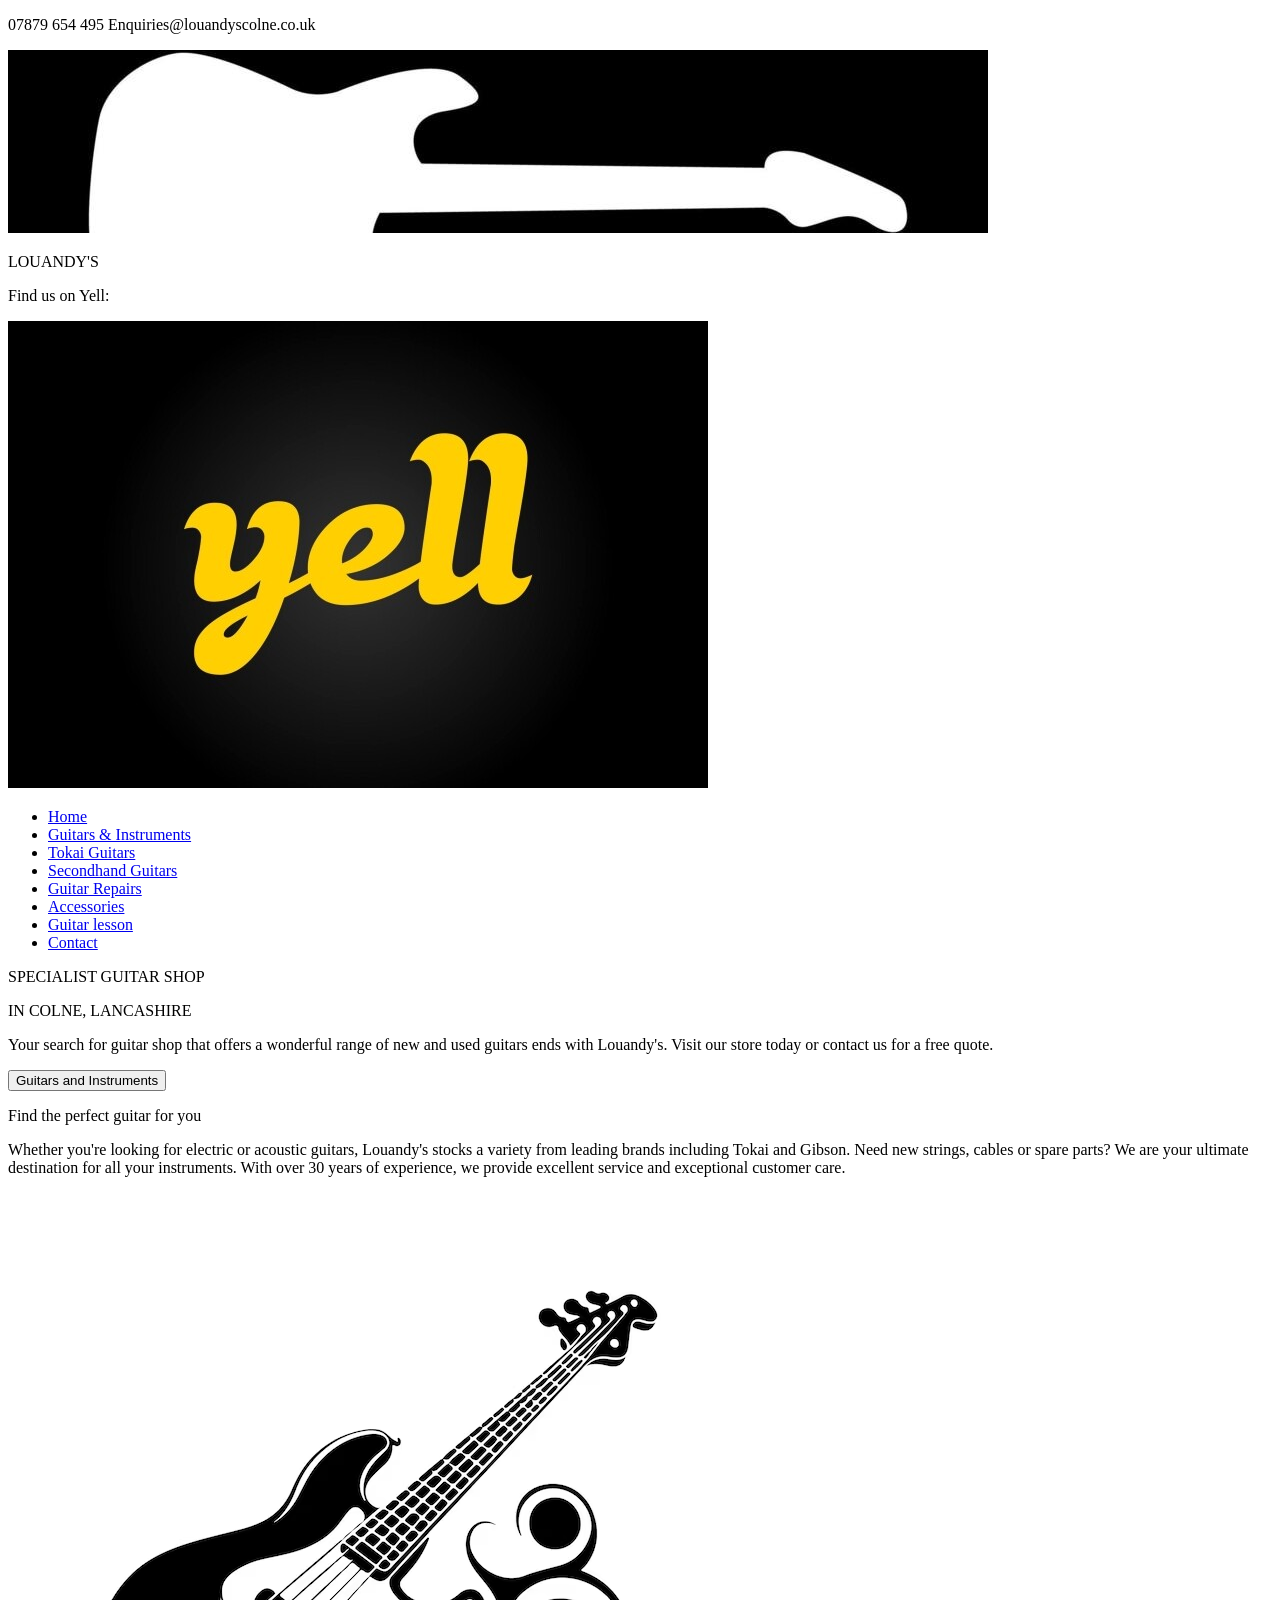
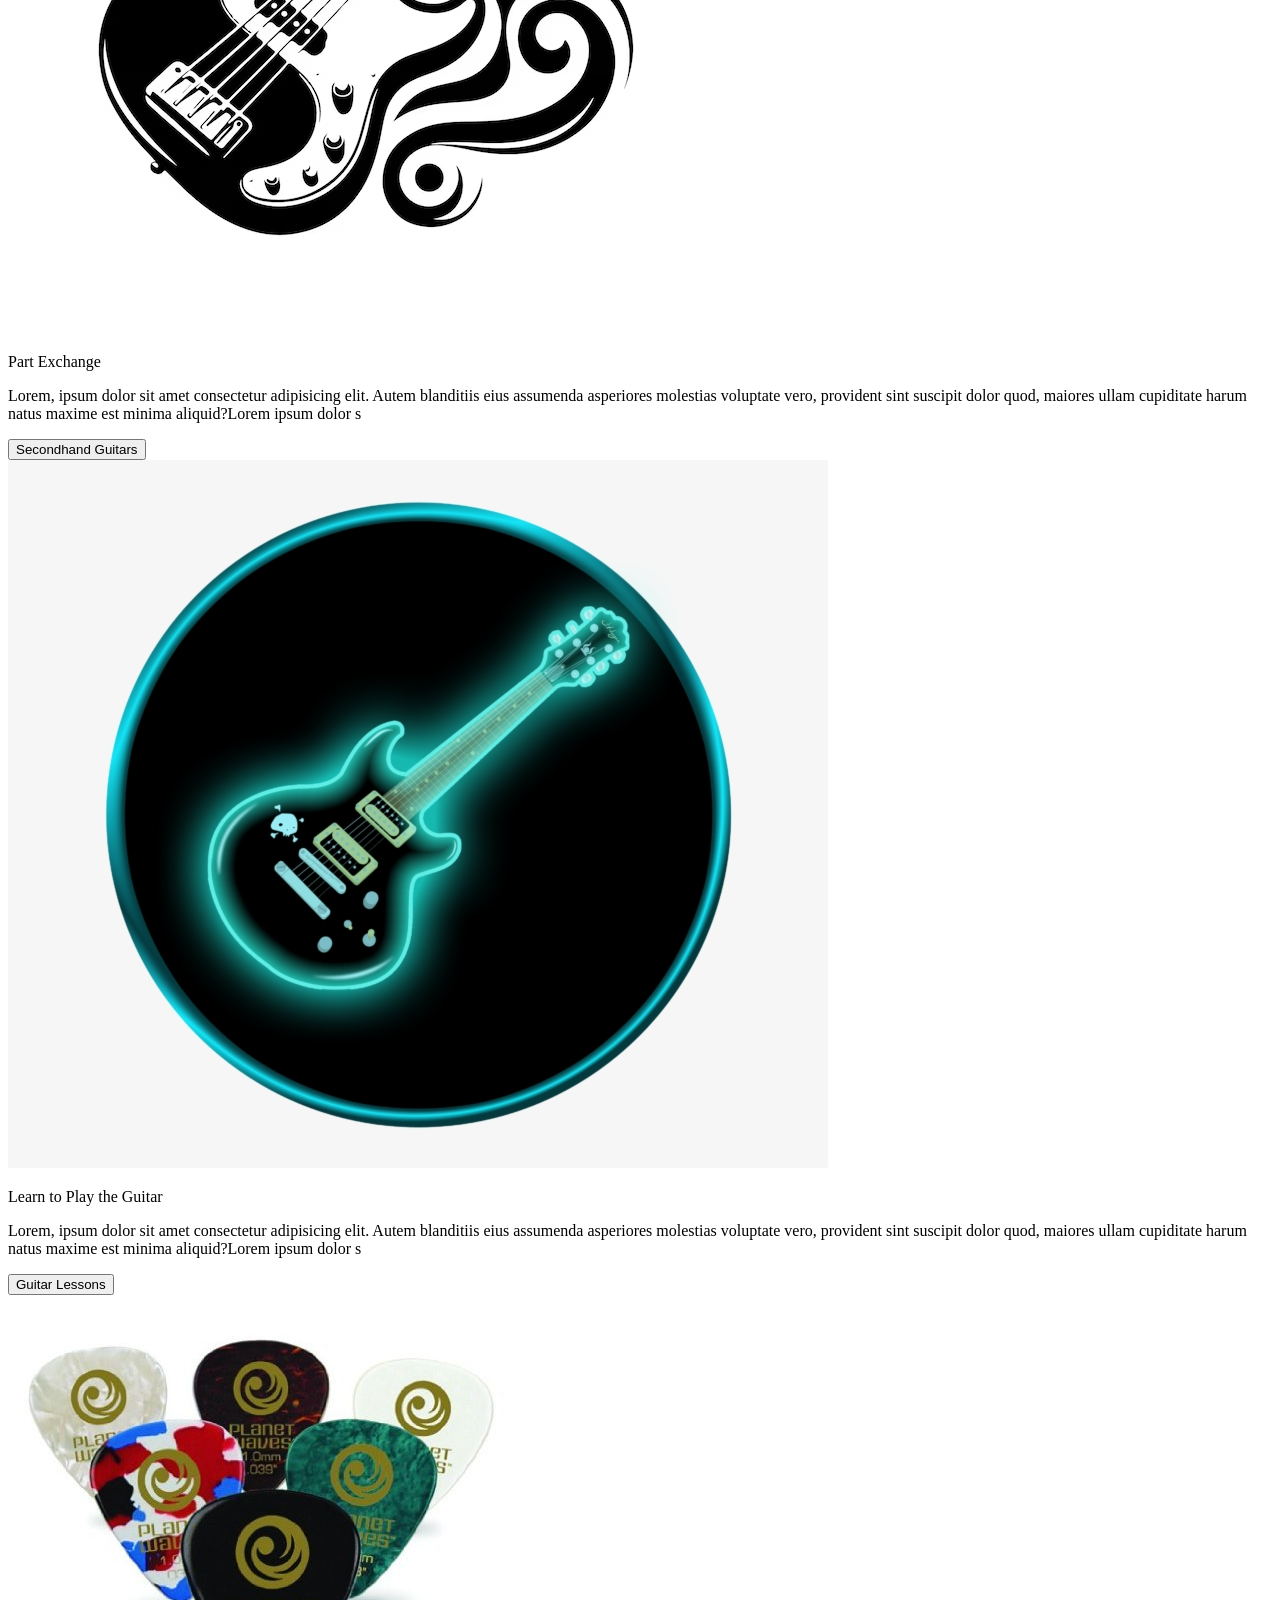
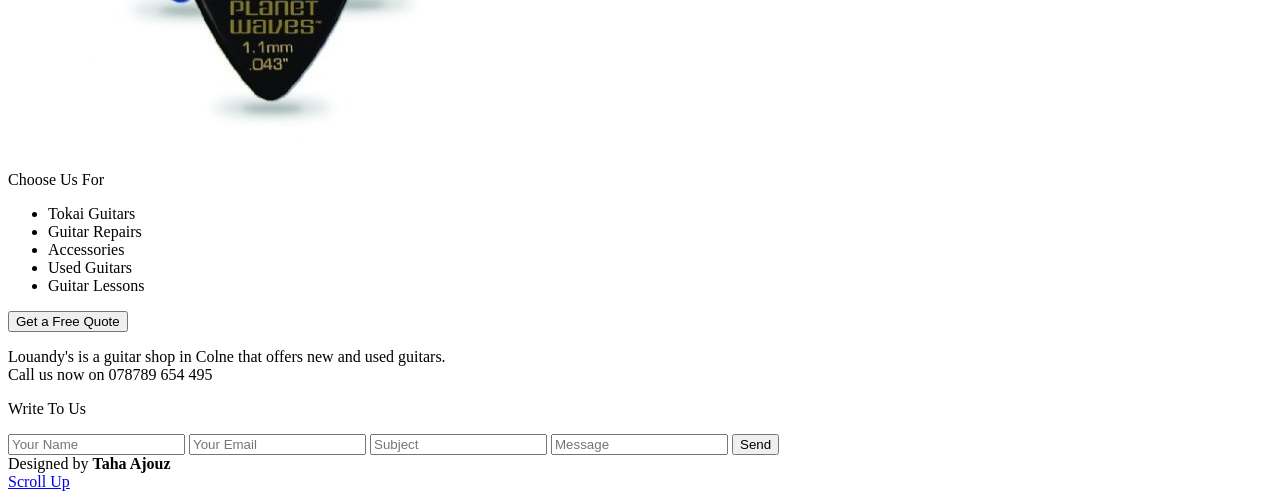
==== commit 0b37385d: "Update Music.html some minor changes in images and text" ====
--- a/Music.html
+++ b/Music.html
@@ -1,38 +1,14 @@
-<!DOCTYPE html>
+<!doctype html>
 <html lang="en">
   <head>
     <meta charset="UTF-8" />
     <meta name="viewport" content="width=device-width, initial-scale=1.0" />
     <title>Music Store</title>
-    <link rel="stylesheet" href="Music.css" />
+    <link rel="stylesheet" href="style.css" />
     <link rel="preconnect" href="https://fonts.googleapis.com" />
     <link rel="preconnect" href="https://fonts.gstatic.com" crossorigin />
     <link
-      href="https://fonts.googleapis.com/css2?family=Poiret+One&display=swap"
-      rel="stylesheet"
-    />
-    <link rel="preconnect" href="https://fonts.googleapis.com" />
-    <link rel="preconnect" href="https://fonts.gstatic.com" crossorigin />
-    <link
-      href="https://fonts.googleapis.com/css2?family=Faustina:ital,wght@0,300..800;1,300..800&family=Poiret+One&display=swap"
-      rel="stylesheet"
-    />
-    <link rel="preconnect" href="https://fonts.googleapis.com" />
-    <link rel="preconnect" href="https://fonts.gstatic.com" crossorigin />
-    <link
-      href="https://fonts.googleapis.com/css2?family=Faustina:ital,wght@0,300..800;1,300..800&family=Poiret+One&family=Radley:ital@0;1&family=Tinos:ital,wght@0,400;0,700;1,400;1,700&display=swap"
-      rel="stylesheet"
-    />
-    <link rel="preconnect" href="https://fonts.googleapis.com" />
-    <link rel="preconnect" href="https://fonts.gstatic.com" crossorigin />
-    <link
-      href="https://fonts.googleapis.com/css2?family=Faustina:ital,wght@0,300..800;1,300..800&family=Inter:ital,opsz,wght@0,14..32,100..900;1,14..32,100..900&family=Poiret+One&family=Radley:ital@0;1&family=Tinos:ital,wght@0,400;0,700;1,400;1,700&display=swap"
-      rel="stylesheet"
-    />
-    <link rel="preconnect" href="https://fonts.googleapis.com" />
-    <link rel="preconnect" href="https://fonts.gstatic.com" crossorigin />
-    <link
-      href="https://fonts.googleapis.com/css2?family=Faustina:ital,wght@0,300..800;1,300..800&family=Inter:ital,opsz,wght@0,14..32,100..900;1,14..32,100..900&family=Poiret+One&family=Radley:ital@0;1&family=Roboto:ital,wght@0,100..900;1,100..900&family=Tinos:ital,wght@0,400;0,700;1,400;1,700&display=swap"
+      href="https://fonts.googleapis.com/css2?family=Poiret+One&family=Inter&display=swap"
       rel="stylesheet"
     />
   </head>
@@ -40,10 +16,12 @@
     <header class="project">
       <div class="project__main">
         <p class="project__address">
-          07879 654 495<span class="project__address--name"
+          07879 654 495
+          <span class="project__address--name"
             >Enquiries@louandyscolne.co.uk</span
           >
         </p>
+
         <div class="project__contfirst">
           <img
             src="electric-guitar-it-is-white-icon-vector.jpg"
@@ -58,25 +36,25 @@
           <img src="yell1.jpg" alt="" class="project__imageyell" />
         </div>
       </div>
+
       <nav class="header">
         <ul class="header__list">
-          <div class="header__list--home--color">
-            <li>
-              <a href="http://" id="MAIN">Home</a>
-            </li>
-          </div>
-          <li><a href="http://">Guitars & Instruments</a></li>
-          <li><a href="http://">Tokai Guitars</a></li>
-          <li><a href="http://">Secondhand Guitars</a></li>
-          <li><a href="http://">Guitar Repairs</a></li>
-          <li><a href="http://">Accessories</a></li>
-          <li><a href="http://">Guitar lesson</a></li>
-          <li><a href="http://">Contact</a></li>
-        </ul>
+  <li><a href="http://" class="nav-link home-btn">Home</a></li>
+  <li><a href="#" class="nav-link">Guitars & Instruments</a></li>
+  <li><a href="#" class="nav-link">Tokai Guitars</a></li>
+  <li><a href="#" class="nav-link">Secondhand Guitars</a></li>
+  <li><a href="#" class="nav-link">Guitar Repairs</a></li>
+  <li><a href="#" class="nav-link">Accessories</a></li>
+  <li><a href="#" class="nav-link">Guitar lesson</a></li>
+  <li><a href="#" class="nav-link">Contact</a></li>
+</ul>
+
       </nav>
     </header>
+
     <main>
       <section>
+        <!-- HERO -->
         <div class="main__details">
           <div class="main__details--back">
             <p class="main__details--tittle">SPECIALIST GUITAR SHOP</p>
@@ -84,84 +62,93 @@
             <p class="main__text">
               Your search for guitar shop that offers a wonderful range of new
               and used guitars ends with Louandy's. Visit our store today or
-              contact us for a free quote
+              contact us for a free quote.
             </p>
             <button class="main__button">Guitars and Instruments</button>
           </div>
         </div>
 
+        <!-- DESCRIPTION -->
         <div class="desc">
           <p class="desc__tittle">Find the perfect guitar for you</p>
           <p class="desc__text">
-            Wherther you're looking for electric guitar or acoustic guitars.
-            Louandy's stocks a variety of guitars from leading brands including
-            Tokai and Gibson. if you need new strings, cables or space parts for
-            your guitar, mandolin, ukulele or banjo, we are the ultimate
-            destination for all your neds. With over 30 years of experience, we
-            provide excellent services and exceptional customer care. Our rates
-            are extremely affordable when compared to other guitar sellers.
+            Whether you're looking for electric or acoustic guitars, Louandy's
+            stocks a variety from leading brands including Tokai and Gibson.
+            Need new strings, cables or spare parts? We are your ultimate
+            destination for all your instruments. With over 30 years of
+            experience, we provide excellent service and exceptional customer
+            care.
           </p>
         </div>
+
+        <!-- CARDS -->
         <div class="info">
           <div class="info__cards">
             <div class="info__card1">
               <img src="bass.jpg" alt="" class="info__imageb" />
-              <p class="info__title">Part exchange</p>
+              <p class="info__title">Part Exchange</p>
               <p class="info__text">
-                Do you wish to get a new musical instrument but too strapped for
-                crash? At Louandy's, we offer fantastic rates for your old
-                guitar or bass, for a new model from our range of electric and
-                acoustic guitars and basses.
+                   Lorem, ipsum dolor sit amet consectetur adipisicing elit. Autem
+                blanditiis eius assumenda asperiores molestias voluptate vero,
+                provident sint suscipit dolor quod, maiores ullam cupiditate
+                harum natus maxime est minima aliquid?Lorem ipsum dolor s
               </p>
-              <button>Secondhand guitars</button>
+              <button>Secondhand Guitars</button>
             </div>
+
             <div class="info__card2">
               <img src="guitar.png" alt="" class="info__image1" />
-              <p class="info__title">Learn to play the guitar</p>
+              <p class="info__title">Learn to Play the Guitar</p>
               <p class="info__text">
-                Wouldn't you feel great if you could play the guitar in the way
-                that you have always wanted to play? We offer comprehensive
-                guitar lessons for beginners. intermediate and advanced players
-                throughout Lancashire.
+                Lorem, ipsum dolor sit amet consectetur adipisicing elit. Autem
+                blanditiis eius assumenda asperiores molestias voluptate vero,
+                provident sint suscipit dolor quod, maiores ullam cupiditate
+                harum natus maxime est minima aliquid?Lorem ipsum dolor s
               </p>
-              <button>Guitar lessons</button>
+              <button>Guitar Lessons</button>
             </div>
+
             <div class="info__card3">
               <img src="picks.jpg" alt="" class="info__image2" />
-              <p class="info__title3">Choose us for</p>
+              <p class="info__title3">Choose Us For</p>
               <ul class="info__list">
-                <li>Tokai guitars</li>
-                <li>Guitar repairs</li>
+                <li>Tokai Guitars</li>
+                <li>Guitar Repairs</li>
                 <li>Accessories</li>
-                <li>Used guitars</li>
+                <li>Used Guitars</li>
                 <li>Guitar Lessons</li>
               </ul>
-              <button class="card3but">Get a free quote</button>
+              <button class="card3but">Get a Free Quote</button>
             </div>
           </div>
         </div>
+
+        <!-- SECOND DESCRIPTION -->
         <div class="desc2">
           <p class="desc__text2">
             Louandy's is a guitar shop in Colne that offers new and used
-            guitars.<br />Call us now on
-            <span class="desc__info2--num">078789 654 495</span>
+            guitars.<br />
+            Call us now on <span class="desc__info2--num">078789 654 495</span>
           </p>
         </div>
 
+        <!-- FEEDBACK FORM -->
         <div class="feedback">
           <p class="feedback__title">Write To Us</p>
           <div class="feedback__container">
-            <div class="item input1"><input class="text1" /></div>
-            <div class="item input2"><input class="text2" /></div>
-            <div class="item input3"><input class="text3" /></div>
-            <div class="input4"><input type="text" class="text4" /></div>
-            <div class="item input5"><input type="submit" value="Send" /></div>
+            <input type="text" placeholder="Your Name" />
+            <input type="email" placeholder="Your Email" />
+            <input type="text" placeholder="Subject" />
+            <input type="text" placeholder="Message" />
+            <input type="submit" value="Send" />
           </div>
         </div>
       </section>
+
+      <!-- FOOTER -->
       <div class="end">
         <footer class="designer">
-          Designed by<b class="designer__name">Taha Ajouz</b><br />
+          Designed by <b class="designer__name">Taha Ajouz</b><br />
           <a href="#scroll" class="scroll">Scroll Up</a>
         </footer>
       </div>
